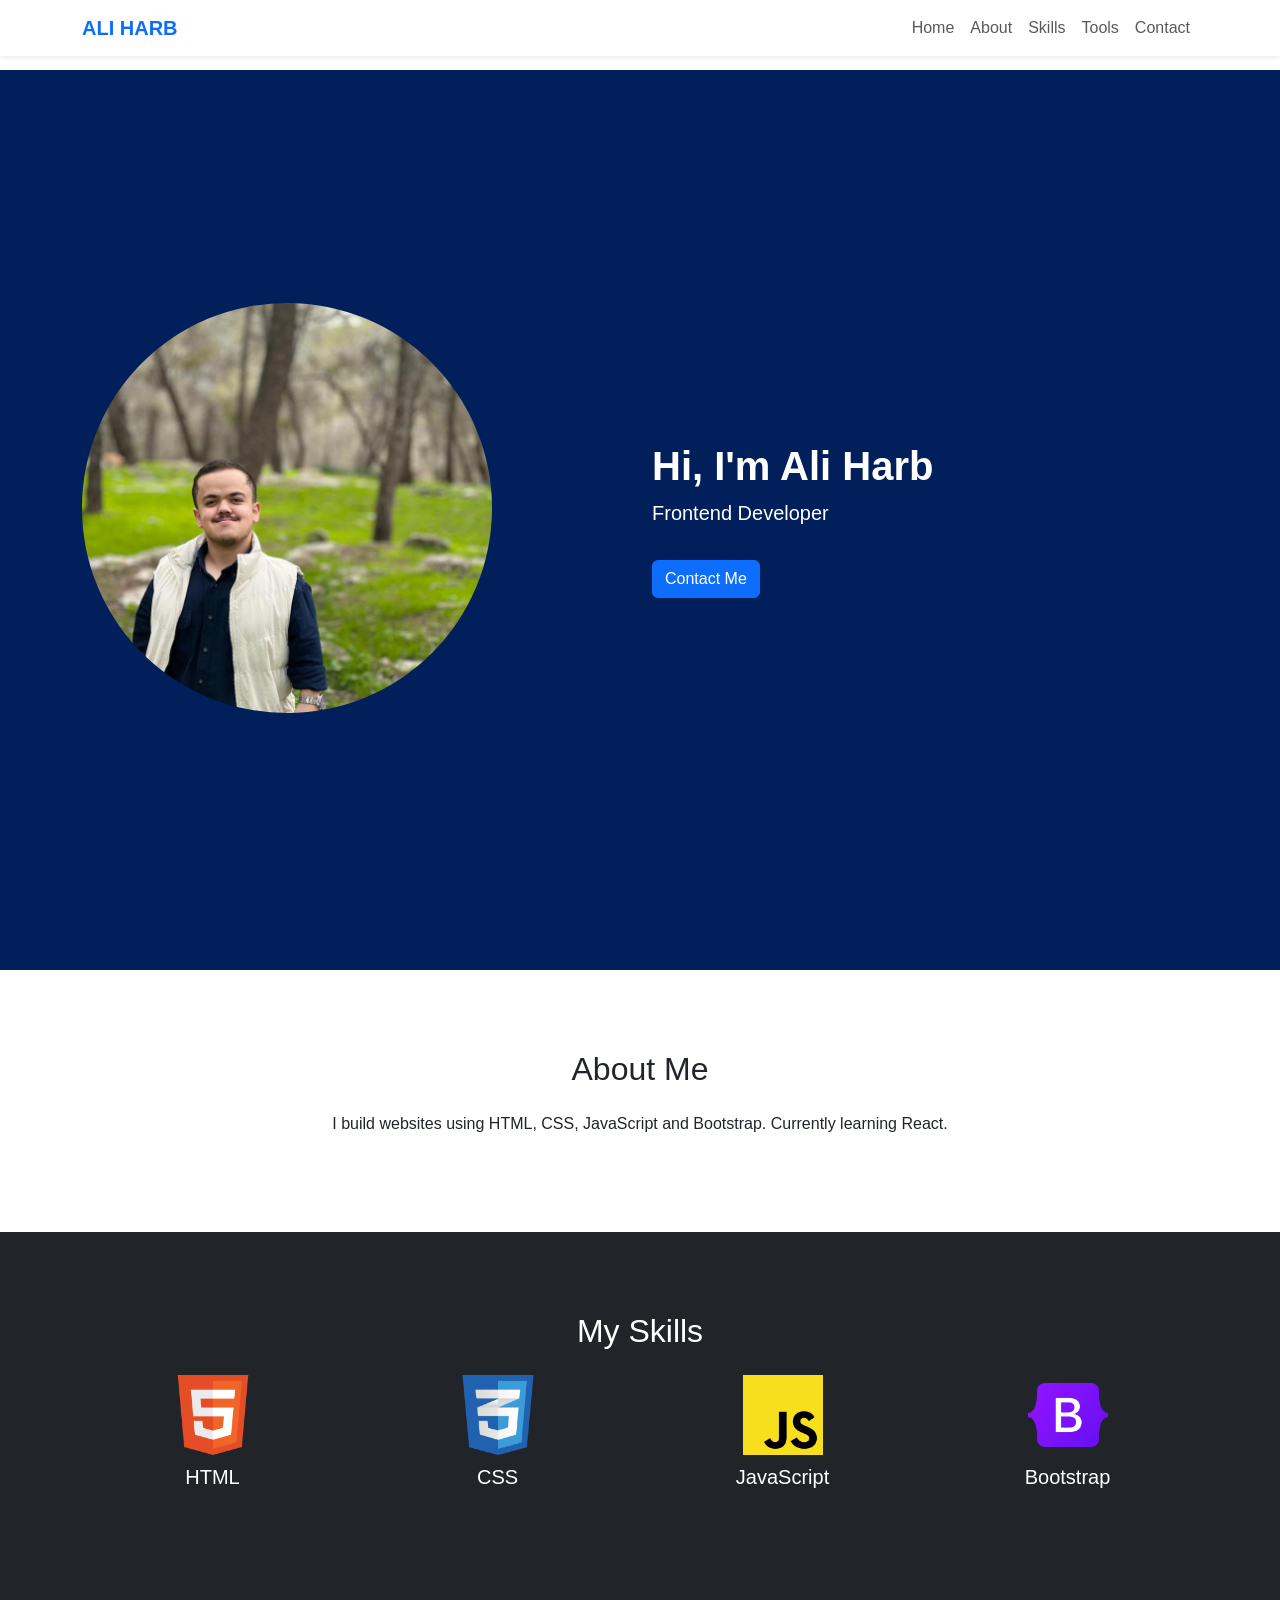
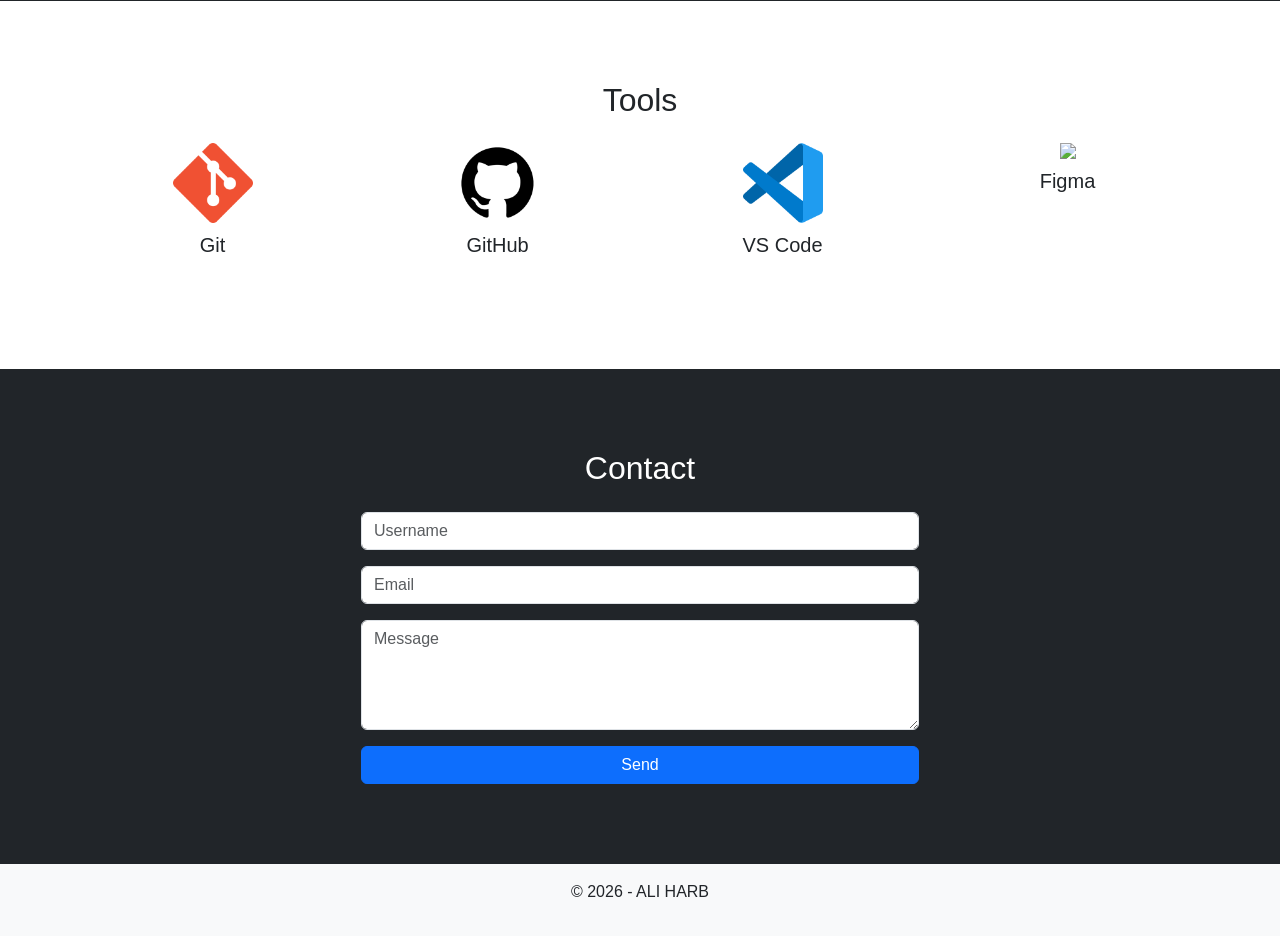
==== Portfolio.html @ 69adf004 "edit a project add responsive" ====
<!DOCTYPE html>
<html lang="en">
<head>
    <meta charset="UTF-8">
    <meta name="viewport" content="width=device-width, initial-scale=1.0">
    <title>Portfolio</title>
    <link href="https://cdn.jsdelivr.net/npm/bootstrap@5.3.8/dist/css/bootstrap.min.css" rel="stylesheet" integrity="sha384-sRIl4kxILFvY47J16cr9ZwB07vP4J8+LH7qKQnuqkuIAvNWLzeN8tE5YBujZqJLB" crossorigin="anonymous">
    <link rel="stylesheet" href="/Portfolio.css">
</head>
<body>
    <nav class="navbar navbar-expand-lg bg-white shadow-sm fixed-top">
  <div class="container">
    <a class="navbar-brand fw-bold text-primary" href="#">ALI HARB</a>

    <button class="navbar-toggler" data-bs-toggle="collapse" data-bs-target="#nav">
      <span class="navbar-toggler-icon"></span>
    </button>

    <div class="collapse navbar-collapse" id="nav">
      <ul class="navbar-nav ms-auto">
        <li class="nav-item"><a class="nav-link" href="#home">Home</a></li>
        <li class="nav-item"><a class="nav-link" href="#about">About</a></li>
        <li class="nav-item"><a class="nav-link" href="#skills">Skills</a></li>
        <li class="nav-item"><a class="nav-link" href="#tools">Tools</a></li>
        <li class="nav-item"><a class="nav-link" href="#contact">Contact</a></li>
      </ul>
    </div>
  </div>
</nav>

<section id="home" class="hero d-flex align-items-center">
  <div class="container">
    <div class="row align-items-center text-center text-md-start">

      <div class="col-12 col-md-6 mb-4">
        <img src="/images/image.png" class="img-fluid rounded-circle w-75">
      </div>

      <div class="col-12 col-md-6">
        <h1 class="fw-bold">Hi, I'm Ali Harb</h1>
        <p class="lead">Frontend Developer</p>
        <button class="btn btn-primary mt-3">Contact Me</button>
      </div>

    </div>
  </div>
</section>

<section id="about" class="section">
  <div class="container text-center">
    <h2 class="mb-4">About Me</h2>
    <p>I build websites using HTML, CSS, JavaScript and Bootstrap. Currently learning React.</p>
  </div>
</section>

<section id="skills" class="section bg-dark text-white">
  <div class="container text-center">
    <h2 class="mb-4">My Skills</h2>

    <div class="row">
      <div class="col-6 col-md-3 mb-4">
        <img src="images/html.png" class="skill-img">
        <h5>HTML</h5>
      </div>

      <div class="col-6 col-md-3 mb-4">
        <img src="images/css.png" class="skill-img">
        <h5>CSS</h5>
      </div>

      <div class="col-6 col-md-3 mb-4">
        <img src="images/js.png" class="skill-img">
        <h5>JavaScript</h5>
      </div>

      <div class="col-6 col-md-3 mb-4">
        <img src="/images/boot.png" class="skill-img">
        <h5>Bootstrap</h5>
      </div>
    </div>
  </div>
</section>


<section id="tools" class="section">
  <div class="container text-center">
    <h2 class="mb-4">Tools</h2>

    <div class="row">
      <div class="col-6 col-md-3 mb-4">
        <img src="images/git.png" class="skill-img">
        <h5>Git</h5>
      </div>

      <div class="col-6 col-md-3 mb-4">
        <img src="images/github.png" class="skill-img">
        <h5>GitHub</h5>
      </div>

      <div class="col-6 col-md-3 mb-4">
        <img src="images/vs.png" class="skill-img">
        <h5>VS Code</h5>
      </div>

      <div class="col-6 col-md-3 mb-4">
        <img src="images/figma.png" class="skill-img">
        <h5>Figma</h5>
      </div>
    </div>
  </div>
</section>


<section id="contact" class="section bg-dark text-white">
  <div class="container text-center">
    <h2 class="mb-4">Contact</h2>

    <div class="col-12 col-md-6 mx-auto">
      <input class="form-control mb-3" placeholder="Username">
      <input class="form-control mb-3" placeholder="Email">
      <textarea class="form-control mb-3" rows="4" placeholder="Message"></textarea>
      <button class="btn btn-primary w-100">Send</button>
    </div>

  </div>
</section>

<footer class="text-center py-3">
  <p>© 2026 - ALI HARB</p>
</footer>

<script src="https://cdn.jsdelivr.net/npm/bootstrap@5.3.8/dist/js/bootstrap.bundle.min.js"></script> 

</body>
</html>
---- Portfolio.css ----
* {
  margin: 0;
  padding: 0;
  box-sizing: border-box;
}
body {
  padding-top: 70px;
  font-family: sans-serif;
}
.hero {
  min-height: 100vh; 
  background: #001f5b;
  color: white;
}
.section {
  padding: 80px 0;
}
.skill-img {
  width: 80px;
  margin-bottom: 10px;
  transition: 0.3s;
}
.skill-img:hover {
  transform: scale(1.1);
}
footer {
  background: #f8f9fa;
}
@media (max-width: 768px) {
  h1 {
    font-size: 26px;
  }

  .hero {
    text-align: center;
  }
}
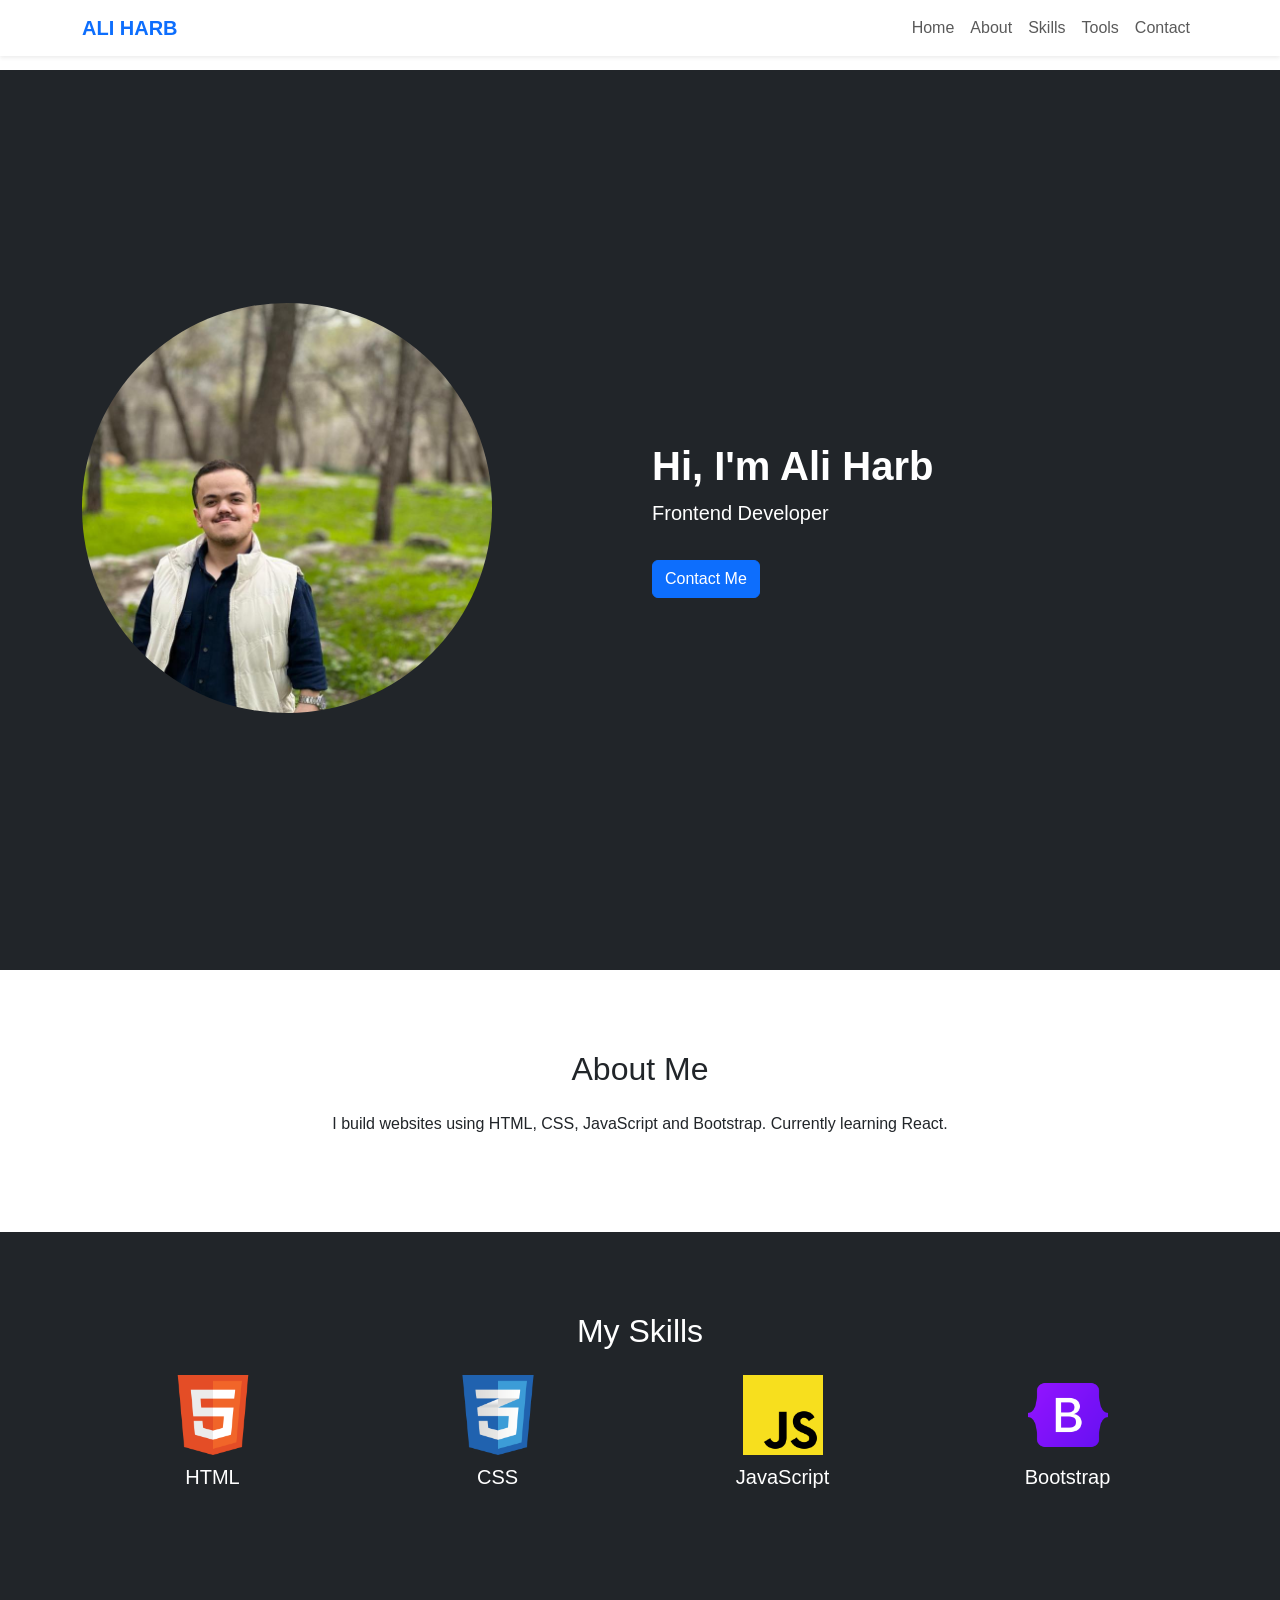
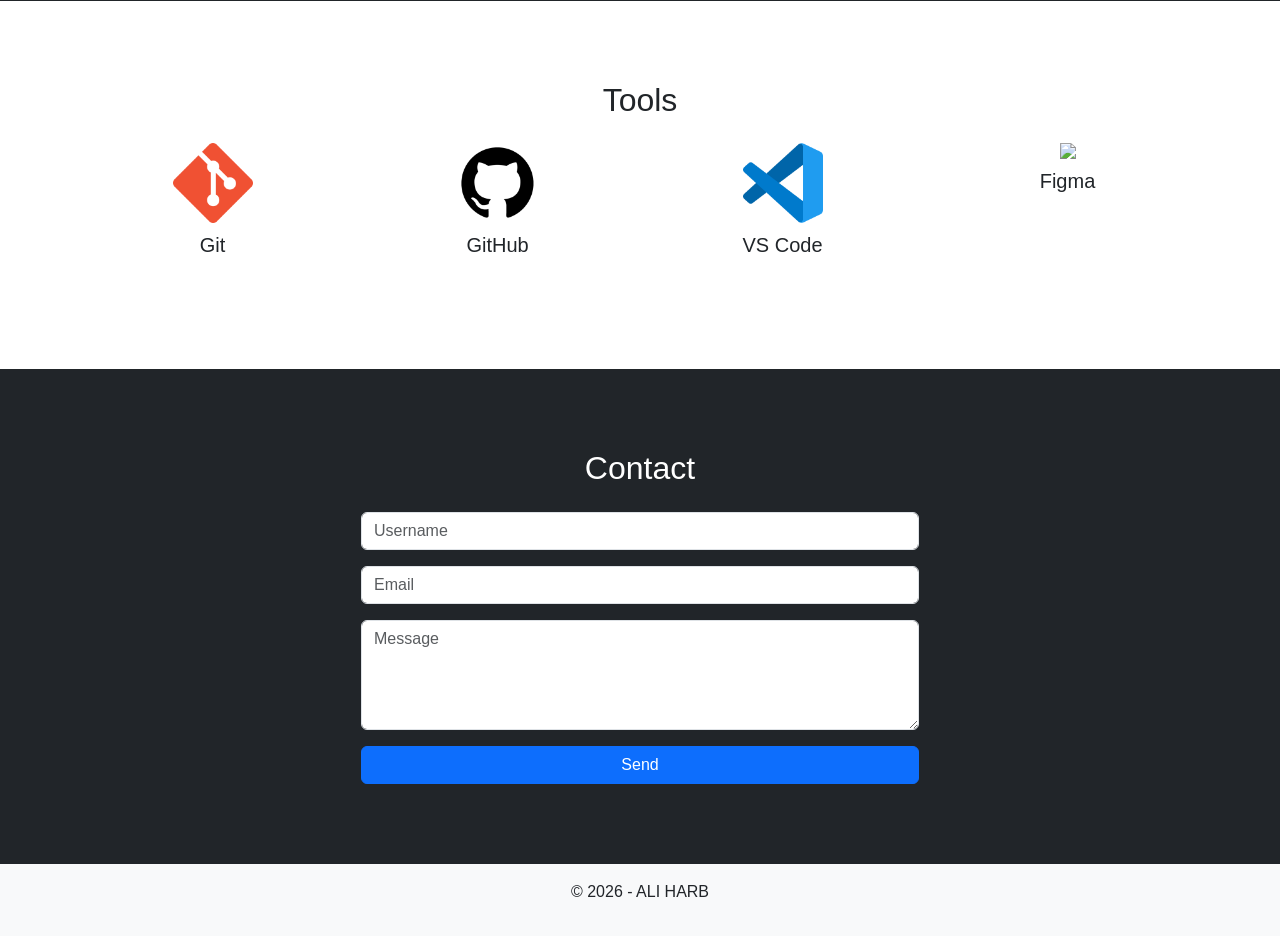
==== commit cc52cab0: "." ====
--- a/Portfolio.html
+++ b/Portfolio.html
@@ -28,7 +28,7 @@
   </div>
 </nav>
 
-<section id="home" class="hero d-flex align-items-center">
+<section id="home" class="hero d-flex align-items-center bg-dark">
   <div class="container">
     <div class="row align-items-center text-center text-md-start">
 
--- a/Portfolio.css
+++ b/Portfolio.css
@@ -9,7 +9,6 @@
 }
 .hero {
   min-height: 100vh; 
-  background: #001f5b;
   color: white;
 }
 .section {
